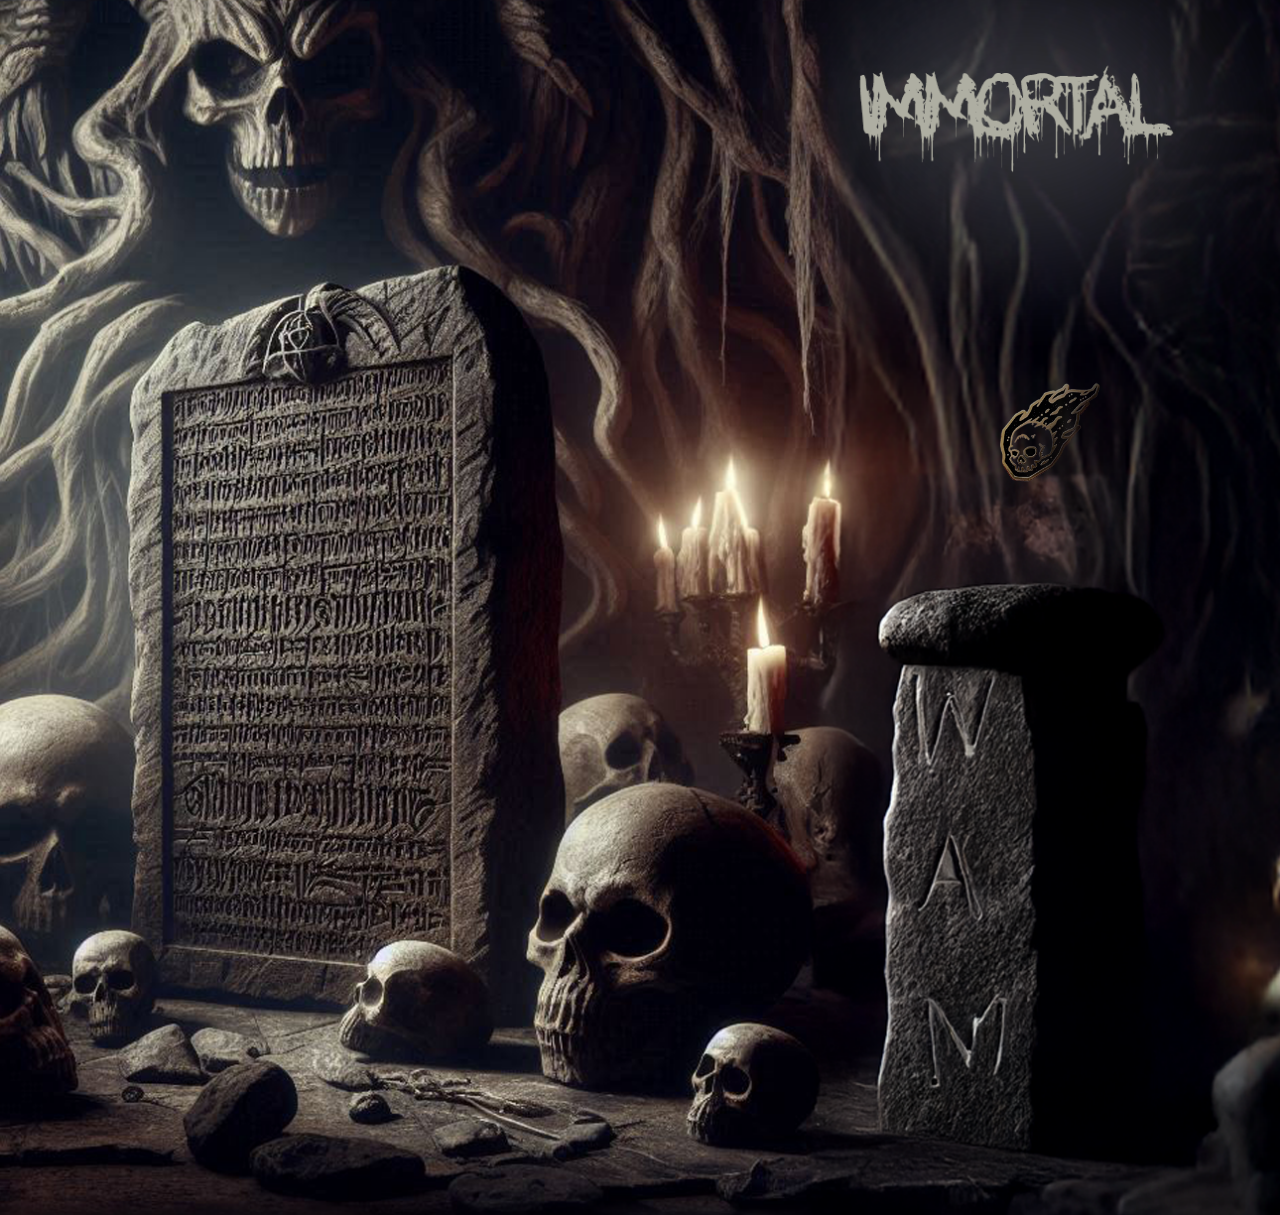
==== index.html @ d18e5a35 "main" ====
<!DOCTYPE html>
<html lang="pt-BR">
<head>
    <meta charset="UTF-8">
    <meta name="viewport" content="width=device-width, initial-scale=1.0">
    <title>Amuleto Parallax</title>
    <style>
        body, html {
            margin: 0;
            padding: 0;
            height: 100%;
            overflow: hidden;
            font-family: Arial, sans-serif;
            background-image: url('/Celular.png');
            background-attachment: fixed;
            background-position: center;
            background-repeat: no-repeat;
            background-size: cover;
        }

        .amulet {
            position: absolute;
            top: 48%;
            left: 82%;
            transform: translate(-50%, -50%) scale(1);
            width: 100px;
            height: auto;
            z-index: 2;
            animation: amuletHorizontalRotation 10s linear infinite;
        }

        .content {
            position: absolute;
            bottom: -100%;
            top: 70%;
            left: 5%;
            transform: translateY(-50%);
            text-align: left;
            color: #fff;
            width: 35%;
            max-width: 600px;
            background-image: url('/11468910.png'); /* Caminho para a imagem do pergaminho */
            background-size: contain;
            background-repeat: no-repeat;
            padding: 20px;
            border-radius: 10px;
            z-index: 3;
            overflow: auto;
        }

        .content h1 {
            font-size: 2em;
            text-shadow: 2px 2px 5px rgba(0, 0, 0, 0.7);
            margin-left: 90px;
            margin-top: 120px;
        }

        .content p {
            font-size: 1.0em;
            text-shadow: 1px 1px 3px rgba(0, 0, 0, 0.7);
            line-height: 1.6;
            margin-left: 90px;
            margin-right: 50px;
            color: aliceblue;
        }

        @keyframes amuletEffect {
            0% {
                transform: translate(-50%, -50%) scale(1);
            }
            100% {
                transform: translate(-50%, -48%) scale(1.1);
            }
        }

        @keyframes amuletHorizontalRotation {
            0% {
                transform: translate(-50%, -50%) rotateY(0deg);
            }
            100% {
                transform: translate(-50%, -50%) rotateY(360deg);
            }
        }

        .button {
            background-color: #555;
            color: white;
            padding: 15px 25px;
            font-size: 1.2em;
            text-align: center;
            border: none;
            cursor: pointer;
            border-radius: 10px;
            margin-top: 20px;
        }

        .button:hover {
            background-color: #333;
        }
    </style>
</head>
<body>
    <audio autoplay loop>
        <source src="/WhatsApp-Audio-2024-11-05-at-18.16.12.mp3" type="audio/mpeg">
        Seu navegador não suporta o elemento de áudio.
    </audio>
    <img src="/Matiz_Saturação 1.png" alt="Amuleto Radioativo" class="amulet">
    <div class="content">
     </div>
    
</body>
</html>
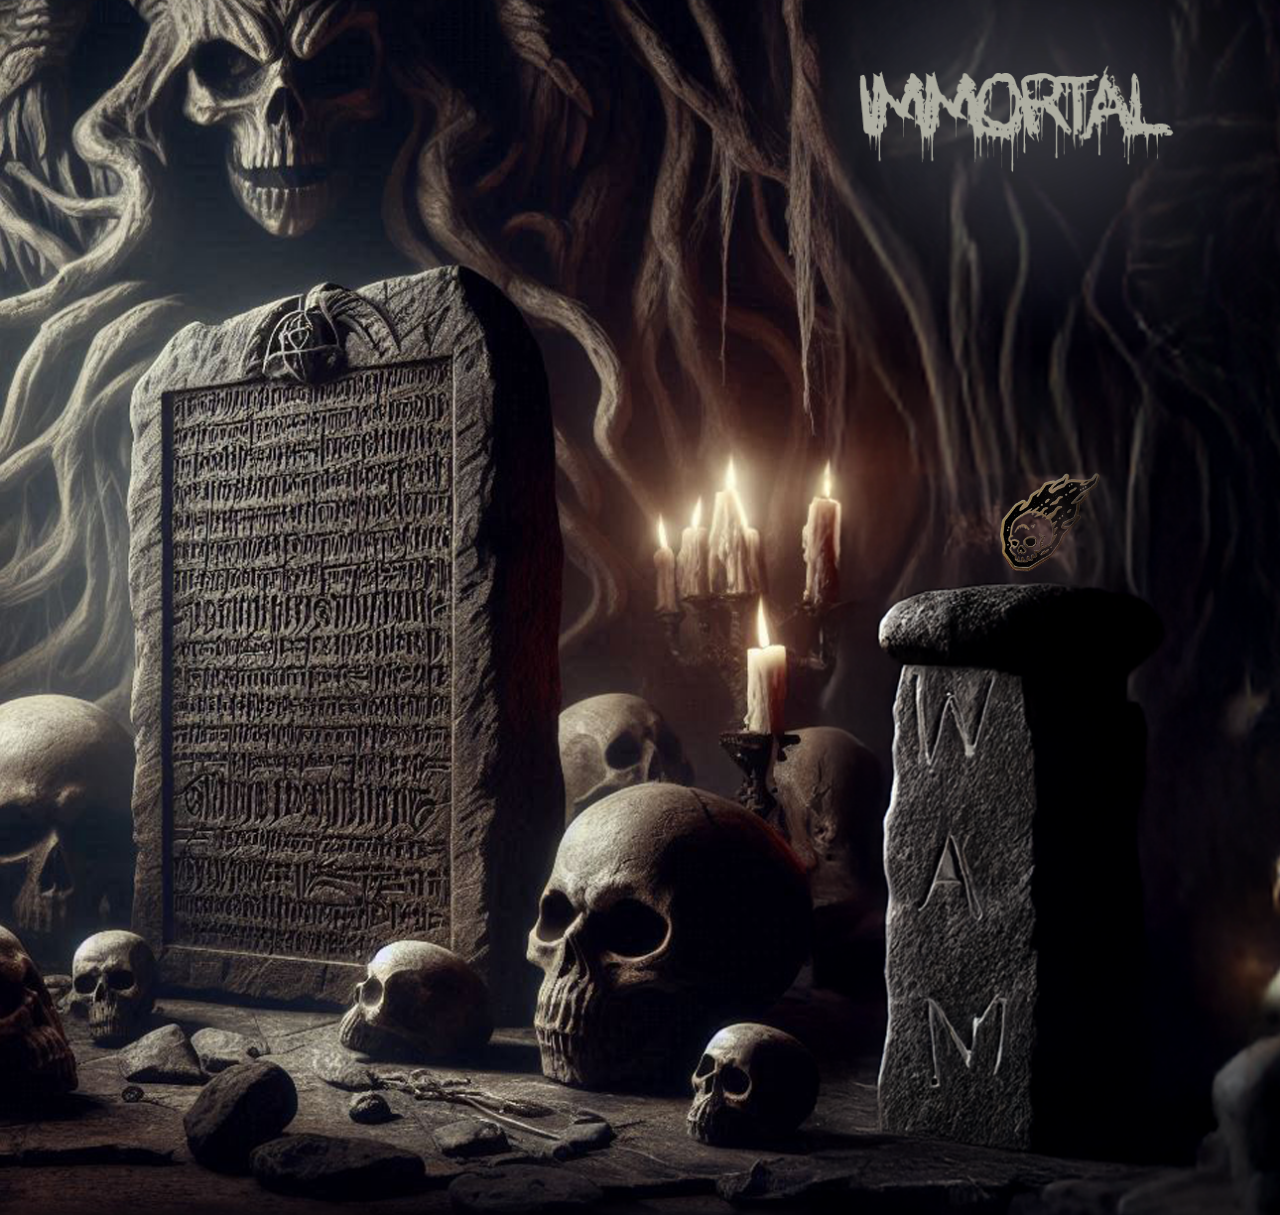
==== commit 500e4141: "main" ====
--- a/index.html
+++ b/index.html
@@ -20,7 +20,7 @@
 
         .amulet {
             position: absolute;
-            top: 48%;
+            top: 58%;
             left: 82%;
             transform: translate(-50%, -50%) scale(1);
             width: 100px;
@@ -37,7 +37,7 @@
             transform: translateY(-50%);
             text-align: left;
             color: #fff;
-            width: 35%;
+            width: 80%;
             max-width: 600px;
             background-image: url('/11468910.png'); /* Caminho para a imagem do pergaminho */
             background-size: contain;
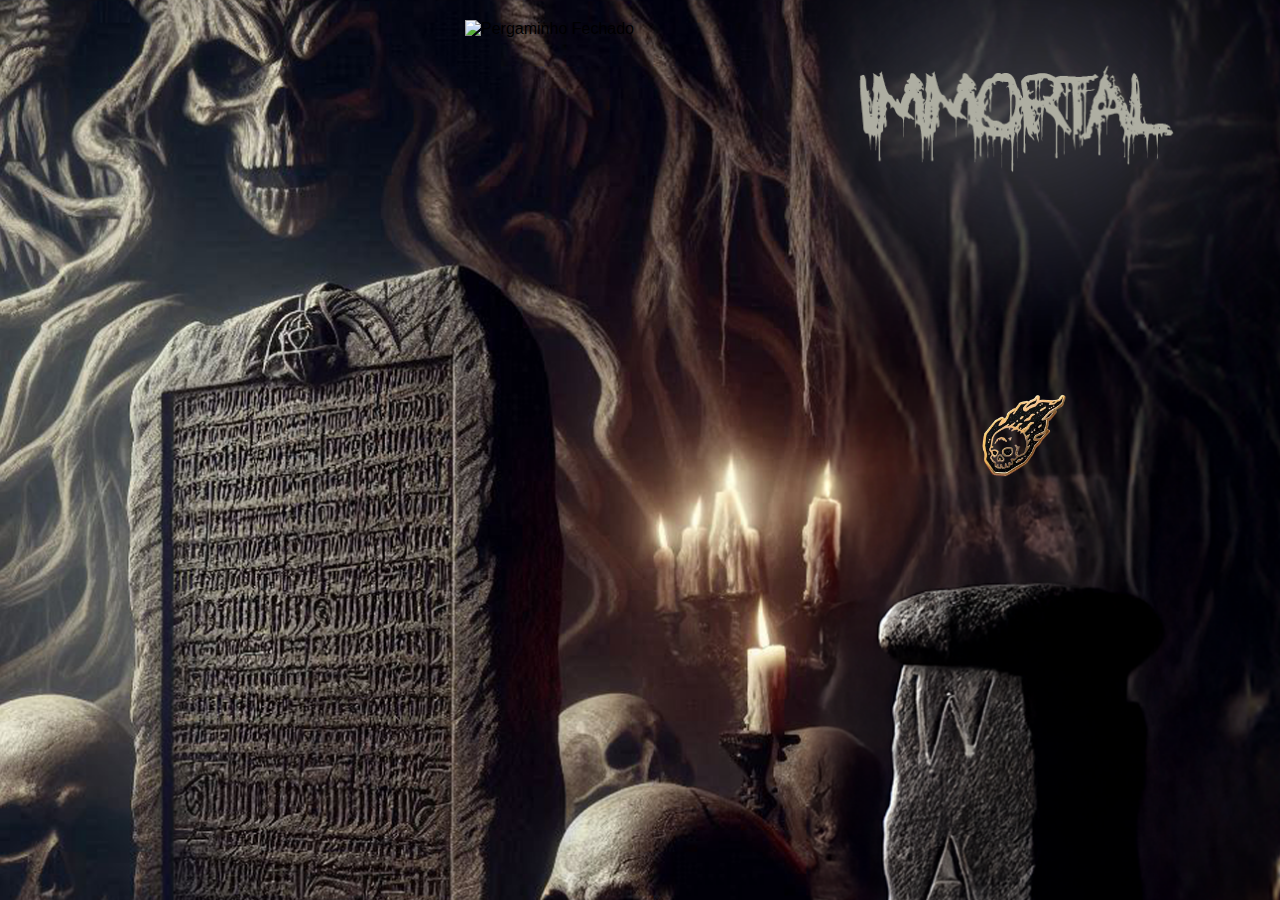
==== commit f23cd088: "main" ====
--- a/index.html
+++ b/index.html
@@ -4,109 +4,17 @@
     <meta charset="UTF-8">
     <meta name="viewport" content="width=device-width, initial-scale=1.0">
     <title>Amuleto Parallax</title>
-    <style>
-        body, html {
-            margin: 0;
-            padding: 0;
-            height: 100%;
-            overflow: hidden;
-            font-family: Arial, sans-serif;
-            background-image: url('/Celular.png');
-            background-attachment: fixed;
-            background-position: center;
-            background-repeat: no-repeat;
-            background-size: cover;
-        }
-
-        .amulet {
-            position: absolute;
-            top: 58%;
-            left: 82%;
-            transform: translate(-50%, -50%) scale(1);
-            width: 100px;
-            height: auto;
-            z-index: 2;
-            animation: amuletHorizontalRotation 10s linear infinite;
-        }
-
-        .content {
-            position: absolute;
-            bottom: -100%;
-            top: 70%;
-            left: 5%;
-            transform: translateY(-50%);
-            text-align: left;
-            color: #fff;
-            width: 80%;
-            max-width: 600px;
-            background-image: url('/11468910.png'); /* Caminho para a imagem do pergaminho */
-            background-size: contain;
-            background-repeat: no-repeat;
-            padding: 20px;
-            border-radius: 10px;
-            z-index: 3;
-            overflow: auto;
-        }
-
-        .content h1 {
-            font-size: 2em;
-            text-shadow: 2px 2px 5px rgba(0, 0, 0, 0.7);
-            margin-left: 90px;
-            margin-top: 120px;
-        }
-
-        .content p {
-            font-size: 1.0em;
-            text-shadow: 1px 1px 3px rgba(0, 0, 0, 0.7);
-            line-height: 1.6;
-            margin-left: 90px;
-            margin-right: 50px;
-            color: aliceblue;
-        }
-
-        @keyframes amuletEffect {
-            0% {
-                transform: translate(-50%, -50%) scale(1);
-            }
-            100% {
-                transform: translate(-50%, -48%) scale(1.1);
-            }
-        }
-
-        @keyframes amuletHorizontalRotation {
-            0% {
-                transform: translate(-50%, -50%) rotateY(0deg);
-            }
-            100% {
-                transform: translate(-50%, -50%) rotateY(360deg);
-            }
-        }
-
-        .button {
-            background-color: #555;
-            color: white;
-            padding: 15px 25px;
-            font-size: 1.2em;
-            text-align: center;
-            border: none;
-            cursor: pointer;
-            border-radius: 10px;
-            margin-top: 20px;
-        }
-
-        .button:hover {
-            background-color: #333;
-        }
-    </style>
+    <link rel="stylesheet" href="/Immortal/styles.css">
 </head>
 <body>
     <audio autoplay loop>
-        <source src="/WhatsApp-Audio-2024-11-05-at-18.16.12.mp3" type="audio/mpeg">
+        <source src="audio/Fundo-musical.mp3" type="audio/mpeg">
         Seu navegador não suporta o elemento de áudio.
     </audio>
-    <img src="/Matiz_Saturação 1.png" alt="Amuleto Radioativo" class="amulet">
-    <div class="content">
-     </div>
-    
+    <img src="/Immortal/img/Amuleto-Immortal.png" alt="Amuleto Radioativo" class="amulet" id="amulet">
+    <img src="/Immortal/img/pergaminho-fechado.png" alt="Pergaminho Fechado" class="pergaminho-fechado" onclick="togglePergaminho()">
+    <div class="content" id="pergaminho" style="display: none;">
+    </div>
+    <script src="/Immortal/script.js"></script>
 </body>
-</html>
+</html>--- a/Immortal/styles.css
+++ b/Immortal/styles.css
@@ -0,0 +1,123 @@
+body, html {
+    margin: 0;
+    padding: 0;
+    height: 100%;
+    overflow: hidden;
+    font-family: Arial, sans-serif;
+    background-image: url('./img/Celular.png');
+    background-attachment: fixed;
+    background-position: center;
+    background-repeat: no-repeat;
+    background-size: cover;
+}
+
+
+.content h1 {
+    font-size: 2em;
+    text-shadow: 2px 2px 5px rgba(0, 0, 0, 0.7);
+    margin-left: 90px;
+    margin-top: 120px;
+}
+
+.content p {
+    font-size: 1.0em;
+    text-shadow: 1px 1px 3px rgba(0, 0, 0, 0.7);
+    line-height: 1.6;
+    margin-left: 90px;
+    margin-right: 50px;
+    color: aliceblue;
+}
+
+@keyframes amuletEffect {
+    0% {
+        transform: translate(-50%, -50%) scale(1);
+    }
+    100% {
+        transform: translate(-50%, -48%) scale(1.1);
+    }
+}
+
+@keyframes amuletHorizontalRotation {
+    0% {
+        transform: translate(-50%, -50%) rotateY(0deg);
+    }
+    100% {
+        transform: translate(-50%, -50%) rotateY(360deg);
+    }
+}
+
+.button {
+    background-color: #555;
+    color: white;
+    padding: 15px 25px;
+    font-size: 1.2em;
+    text-align: center;
+    border: none;
+    cursor: pointer;
+    border-radius: 10px;
+    margin-top: 20px;
+}
+
+.button:hover {
+    background-color: #333;
+}
+
+.pergaminho-fechado {
+    position: absolute;
+    top: 20px;
+    left: 50%;
+    transform: translateX(-50%);
+    width: 350px; /* Ajuste o tamanho conforme necessário */
+    cursor: pointer;
+    z-index: 4;
+}
+
+/* Adicione uma animação de aparecimento para o pergaminho */
+@keyframes fadeIn {
+    from {
+        opacity: 0;
+        transform: translate(-50%, -40%);
+    }
+    to {
+        opacity: 1;
+        transform: translate(-50%, -50%);
+    }
+}
+
+.amulet {
+    position: absolute;
+    top: 48%;
+    left: 80%;
+    transform: translate(-50%, -50%) scale(1);
+    width: 150px;
+    height: auto;
+    z-index: 2;
+    animation: amuletHorizontalRotation 10s linear infinite;
+    transition: all 0.3s ease;
+    cursor: pointer;
+}
+
+.amulet:hover {
+    filter: brightness(1.2);
+    transform: translate(-50%, -50%) scale(1.1);
+}
+
+.content {
+    position: fixed;
+    top: 50%;
+    left: 50%;
+    transform: translate(-50%, -50%);
+    text-align: left;
+    color: #fff;
+    width: 80%;
+    max-width: 600px;
+    background-image: url('./img/Pergaminho.png');
+    background-size: contain;
+    background-repeat: no-repeat;
+    padding: 20px;
+    border-radius: 10px;
+    z-index: 3;
+    display: none;
+    height: 80vh;
+    animation: fadeIn 0.5s ease-out;
+}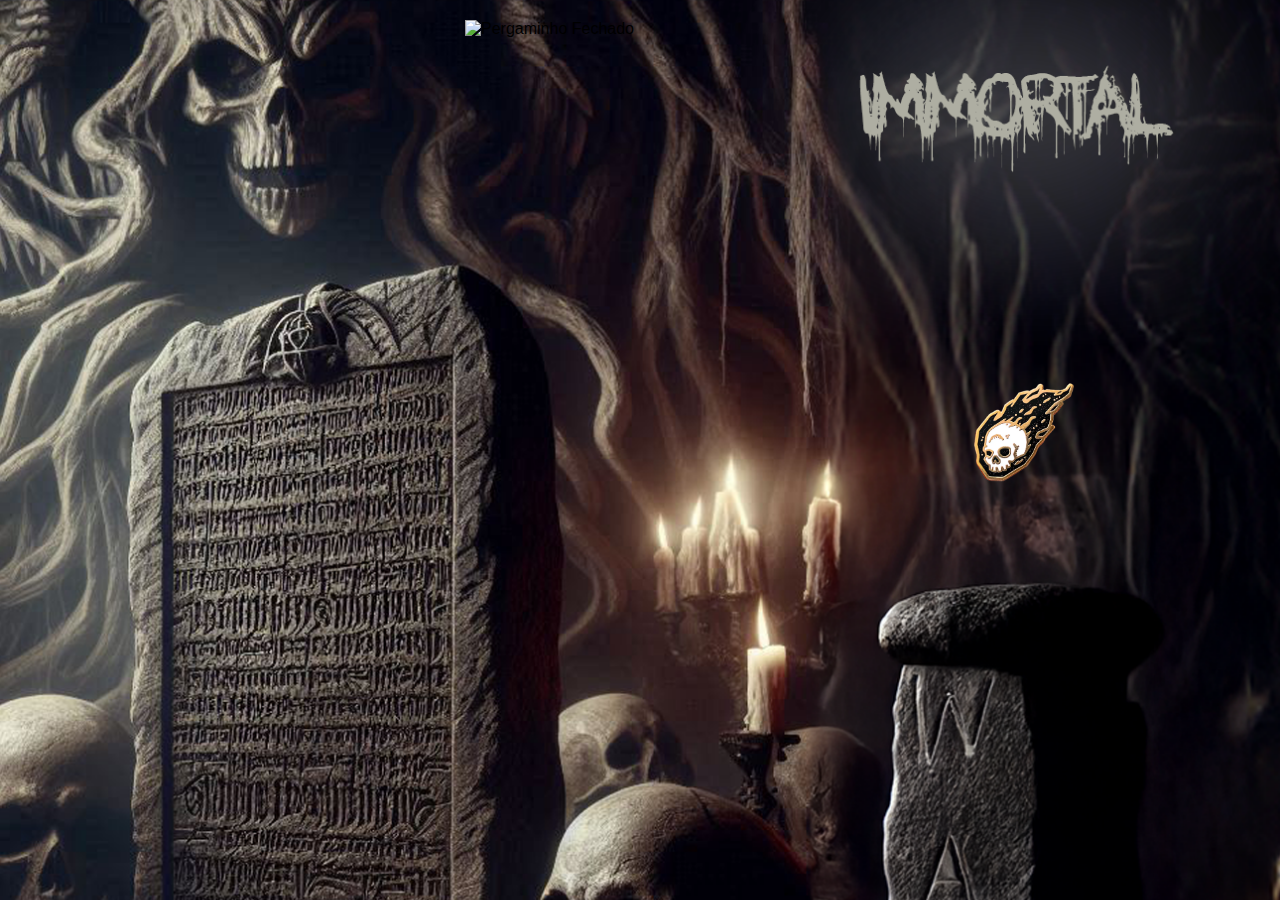
==== commit f8e3e8a0: "main" ====
--- a/index.html
+++ b/index.html
@@ -8,10 +8,11 @@
 </head>
 <body>
     <audio autoplay loop>
-        <source src="audio/Fundo-musical.mp3" type="audio/mpeg">
+        <source src="/Immortal/audio/Fundo-musical.mp3" type="audio/mpeg">
         Seu navegador não suporta o elemento de áudio.
     </audio>
     <img src="/Immortal/img/Amuleto-Immortal.png" alt="Amuleto Radioativo" class="amulet" id="amulet">
+    <div id="loading" class="loading" style="display: none;">Invocando abertura do pergaminho sagrado...</div><div id="loading" class="loading" style="display: none;">Carregando...</div>
     <img src="/Immortal/img/pergaminho-fechado.png" alt="Pergaminho Fechado" class="pergaminho-fechado" onclick="togglePergaminho()">
     <div class="content" id="pergaminho" style="display: none;">
     </div>
--- a/Immortal/styles.css
+++ b/Immortal/styles.css
@@ -89,7 +89,7 @@
     top: 48%;
     left: 80%;
     transform: translate(-50%, -50%) scale(1);
-    width: 150px;
+    width: 100px;
     height: auto;
     z-index: 2;
     animation: amuletHorizontalRotation 10s linear infinite;
@@ -120,4 +120,26 @@
     display: none;
     height: 80vh;
     animation: fadeIn 0.5s ease-out;
+}
+
+.loading {
+    position: fixed;
+    top: 20%;
+    left: 50%;
+    transform: translate(-50%, -50%);
+    color: white;
+    padding: 20px;
+    border-radius: 10px;
+    z-index: 1000;
+    font-size: 1.2em;
+    font-family: 'Dear Mr Pazuzu', cursive;
+    text-align: center;
+}
+
+@font-face {
+    font-family: 'Dear Mr Pazuzu';
+    src: url('fonts/DearMrPazuzu.woff2') format('woff2'),
+         url('fonts/DearMrPazuzu.woff') format('woff');
+    font-weight: normal;
+    font-style: normal;
 }